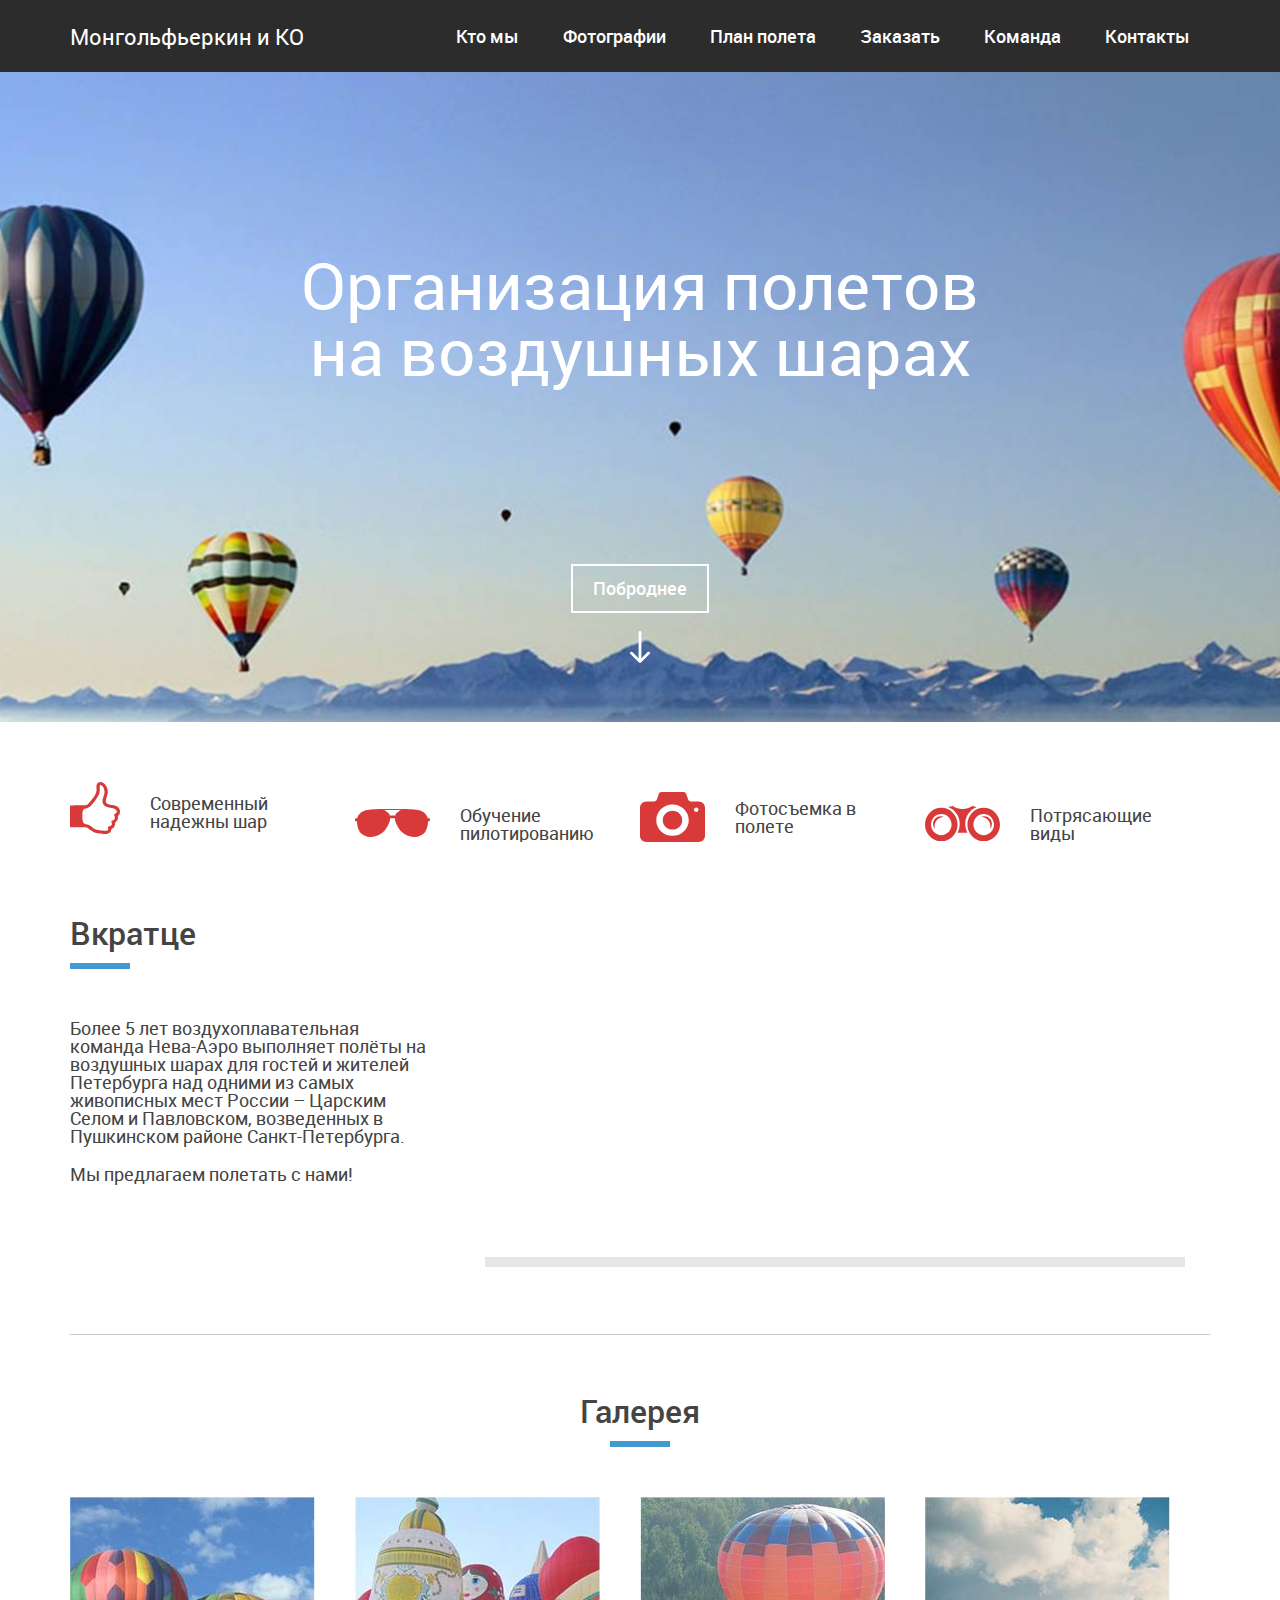
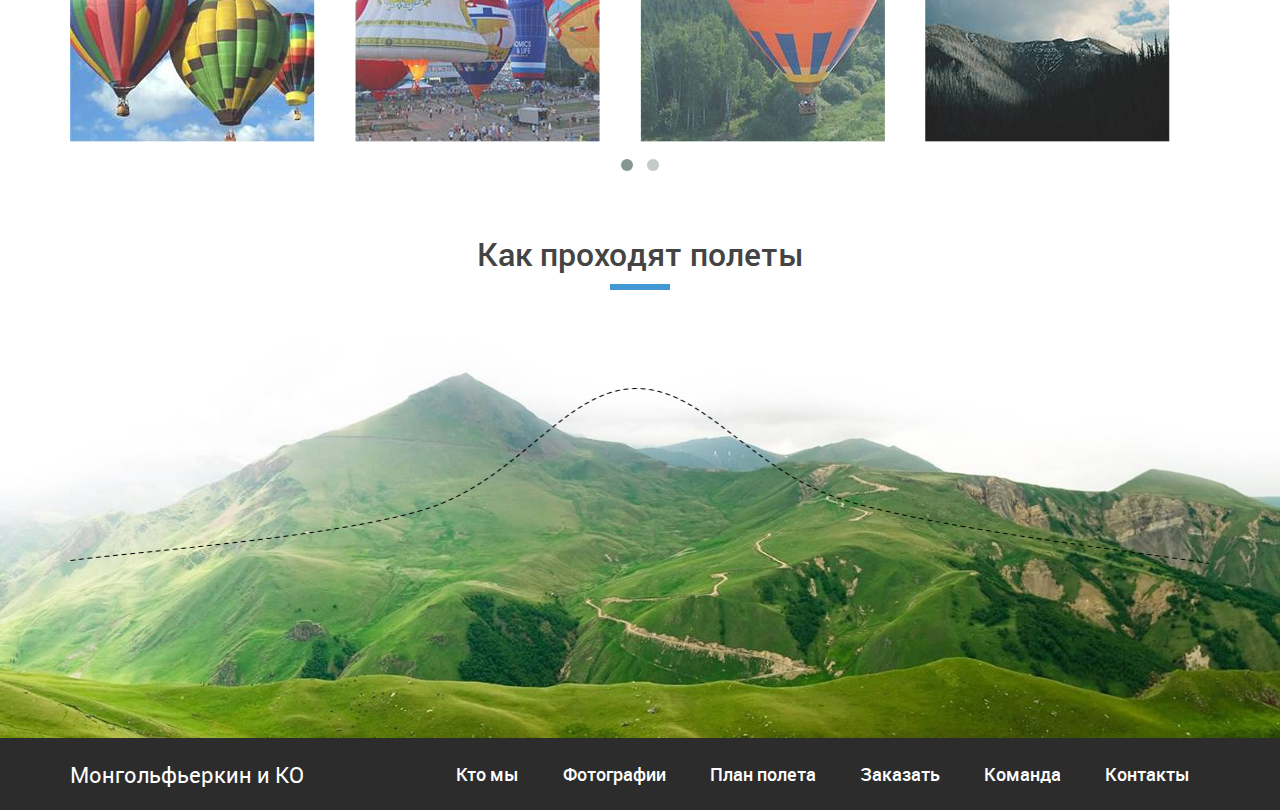
==== aerostat_Minin 605/html/index.html @ 285baaf8 "аэростат" ====
<!DOCTYPE html>
<html lang="en">
  <head>
    <meta charset="UTF-8"/>
    <title>Монгольфьеркин и КО</title>
    <link rel="stylesheet" href="css/reset.css"/>
    <link rel="stylesheet" href="css/owl.carousel.css"/>
    <link rel="stylesheet" href="css/owl.theme.css"/>
    <link rel="stylesheet" href="css/style.css"/>
  </head>
  <body>
    <header class="header">
      <div class="container clearfix"><a href="" class="logo">Монгольфьеркин и КО</a>
        <nav class="navigation pull-right">
          <ul>
            <li><a id="we" href="#">Кто мы</a></li>
            <li><a id="foto" href="#">Фотографии</a></li>
            <li><a id="plan" href="#">План полета</a></li>
            <li><a id="get" href="#">Заказать</a></li>
            <li><a id="team" href="#">Команда</a></li>
            <li><a id="contacts" href="#">Контакты</a></li>
          </ul>
        </nav>
      </div>
    </header>
    <div class="subheader">
      <div class="container">
        <h1 class="h1-title">Организация полетов на воздушных шарах</h1><a id="sub-down" href="#" class="more">Поброднее</a>
      </div>
    </div>
    <div class="advantages">
      <div class="container clearfix">
        <div class="adv-item item-1">
          <p>Современный надежны шар</p>
        </div>
        <div class="adv-item item-2">
          <p>Обучение пилотированию</p>
        </div>
        <div class="adv-item item-3">
          <p>Фотосъемка в полете</p>
        </div>
        <div class="adv-item item-4">
          <p>Потрясающие виды</p>
        </div>
      </div>
    </div>
    <div class="container">
      <div class="short line">
        <div class="row">
          <div class="grid-4">
            <h2 class="h2-title">Вкратце</h2>
            <p>Более 5 лет воздухоплавательная команда Нева-Аэро выполняет полёты на воздушных шарах для гостей и жителей Петербурга над одними из самых живописных мест России – Царским Селом и Павловском, возведенных в Пушкинском районе Санкт-Петербурга. </p>
            <p>Мы предлагаем полетать с нами!</p>
          </div>
          <div class="grid-8">
            <div class="video">
              <iframe src="https://www.youtube.com/embed/Yv3ikKhyzKM?rel=0&amp;amp;controls=0&amp;amp;showinfo=0" frameborder="0" allowfullscreen="allowfullscreen"></iframe>
            </div>
          </div>
        </div>
      </div>
    </div>
    <div class="gallery">
      <div class="container clearfix">
        <h2 class="h2-title t-center">Галерея</h2>
        <div id="owl-carousel" class="owl-carousel">
          <div><img src="img/gallery-1.jpg" alt="gallery-1"/></div>
          <div><img src="img/gallery-2.jpg" alt="gallery-2"/></div>
          <div><img src="img/gallery-3.jpg" alt="gallery-3"/></div>
          <div><img src="img/gallery-4.jpg" alt="gallery-4"/></div>
          <div><img src="img/gallery-1.jpg" alt="gallery-1"/></div>
          <div><img src="img/gallery-2.jpg" alt="gallery-2"/></div>
          <div><img src="img/gallery-3.jpg" alt="gallery-3"/></div>
          <div><img src="img/gallery-4.jpg" alt="gallery-4"/></div>
        </div>
      </div>
    </div>
    <div class="get">
      <div class="container clearfix">
        <h2 class="h2-title t-center">Как проходят полеты</h2>
        <div class="get-body"></div>
      </div>
    </div>
    <footer class="footer">
      <div class="container clearfix"><a href="" class="logo">Монгольфьеркин и КО</a>
        <nav class="navigation pull-right">
          <ul>
            <li><a id="we" href="#">Кто мы</a></li>
            <li><a id="foto" href="#">Фотографии</a></li>
            <li><a id="plan" href="#">План полета</a></li>
            <li><a id="get" href="#">Заказать</a></li>
            <li><a id="team" href="#">Команда</a></li>
            <li><a id="contacts" href="#">Контакты</a></li>
          </ul>
        </nav>
      </div>
    </footer>
    <script src="js/jquery-2.1.4.js"></script>
    <script src="js/owl.carousel.js"></script>
    <script src="js/my-script.js"></script>
  </body>
</html>
---- aerostat_Minin 605/html/css/style.css ----
@font-face{font-family:'robotomedium';src:url('fonts/roboto-medium-webfont.eot');src:url('fonts/roboto-medium-webfont.eot?#iefix') format('embedded-opentype'),url('fonts/roboto-medium-webfont.woff2') format('woff2'),url('fonts/roboto-medium-webfont.woff') format('woff'),url('fonts/roboto-medium-webfont.ttf') format('truetype');font-weight:normal;font-style:normal}@font-face{font-family:'robotoregular';src:url('fonts/roboto-regular-webfont.eot');src:url('fonts/roboto-regular-webfont.eot?#iefix') format('embedded-opentype'),url('fonts/roboto-regular-webfont.woff2') format('woff2'),url('fonts/roboto-regular-webfont.woff') format('woff'),url('fonts/roboto-regular-webfont.ttf') format('truetype');font-weight:normal;font-style:normal}[class*="grid-"]{float:left;padding:15px;box-sizing:border-box}.row{margin-left:-15px;margin-right:-15px}.row:after,.clearfix:after{content:"";display:block;clear:both}.display-block{display:block}.pull-right{float:right}.pull-left{float:left}.text-right{text-align:right}.text-center{text-align:center}.inline-block{display:inline-block}.inline{display:inline}.table{display:table}.container{width:1140px;margin:0 auto}.grid-1{width:8.33%}.grid-2{width:16.66%}.grid-3{width:25%}.grid-4{width:33.33%}.grid-5{width:41.66%}.grid-6{width:50%}.grid-7{width:58.33%}.grid-8{width:66.66%}.grid-9{width:75%}.grid-10{width:83.11%}.grid-11{width:91.66%}.grid-12{width:100%}.bold{font-family:robotomedium,sans-serif;font-weight:400}.regular{font-family:robotoregular,sans-serif;font-weight:normal}.box-border{-ms-box-sizing:border-box;box-sizing:border-box}.h2-title{font-family:robotomedium,sans-serif;font-weight:400;font-size:32px;position:relative;padding-bottom:20px;margin-bottom:50px}.h2-title:after{content:'';display:inline-block;width:60px;height:6px;background-color:#4399d4;position:absolute;bottom:0;left:0}.t-center{text-align:center}.t-center:after{right:0;margin:0 auto}body{font-family:robotoregular,sans-serif;font-weight:normal;color:#444}.header,.footer{line-height:70px;background-color:#2c2c2c}.header a,.footer a{display:inline-block;vertical-align:middle;color:#fff;text-decoration:none}.header .logo,.footer .logo{font-size:22px}.header .navigation ul li,.footer .navigation ul li{display:inline-block}.header .navigation a,.footer .navigation a{display:inline-block;font-size:18px;line-height:45px;padding:0 20px;font-family:robotomedium,sans-serif;font-weight:400}.header .navigation a:hover,.footer .navigation a:hover{outline:2px solid #fff}.subheader{background-image:url(../img/bg-subheader.jpg);background-size:cover;background-position:top center;min-height:650px;text-align:center;position:relative;margin-bottom:60px}.subheader .h1-title{font-size:66px;color:#fff;padding:180px 200px}.subheader .more{color:#fff;text-decoration:none;display:inline-block;font-size:18px;line-height:45px;padding:0 20px;margin-bottom:100px;border:2px solid #fff;position:relative;font-family:robotomedium,sans-serif;font-weight:400}.subheader .more:after{position:absolute;content:'';display:inline-block;background-size:100%;background-image:url(../img/icon-strelka.svg);background-repeat:no-repeat;height:40px;width:20px;left:0;right:0;margin:0 auto;bottom:-60px}.advantages{font-size:0;padding:0 0 60px}.adv-item{width:25%;-ms-box-sizing:border-box;box-sizing:border-box;display:inline-block;background-repeat:no-repeat;position:relative;overflow:hidden}.adv-item:last-of-type{margin-right:0}.adv-item:before{display:inline-block;content:'';background-size:100%;background-repeat:no-repeat;vertical-align:middle}.adv-item p{display:inline-block;vertical-align:middle;font-size:18px;width:50%;padding-left:30px}.item-1:before{background-image:url(../img/icon-adv-1.svg);width:50px;height:60px}.item-2:before{background-image:url(../img/icon-adv-2.svg);width:75px;height:30px}.item-3:before{background-image:url(../img/icon-adv-3.svg);width:65px;height:50px}.item-4:before{background-image:url(../img/icon-adv-4.svg);width:75px;height:35px}.short{border-bottom:1px solid #ccc;padding-bottom:60px;margin-bottom:60px}.short p{font-size:18px;padding-bottom:20px}.video{position:relative}.video iframe{display:inline-block;width:100%;height:340px}.video:after{content:'';display:inline-block;width:700px;height:10px;background-color:#e6e6e6;position:absolute;bottom:-8px;left:0;right:0;margin:0 auto}.gallery{padding-bottom:60px}.gallery img{width:245px;height:245px}.get{min-height:500px;width:100%;background-image:url(../img/bg-get.jpg);background-position:50% 100px;background-repeat:no-repeat;background-size:100%;position:relative}.get:after{content:'';display:inline-block;background-image:url(../img/bg-line.png);width:1140px;height:176px;position:absolute;top:150px;left:0;right:0;margin:0 auto}
/*# sourceMappingURL=style.css.map */
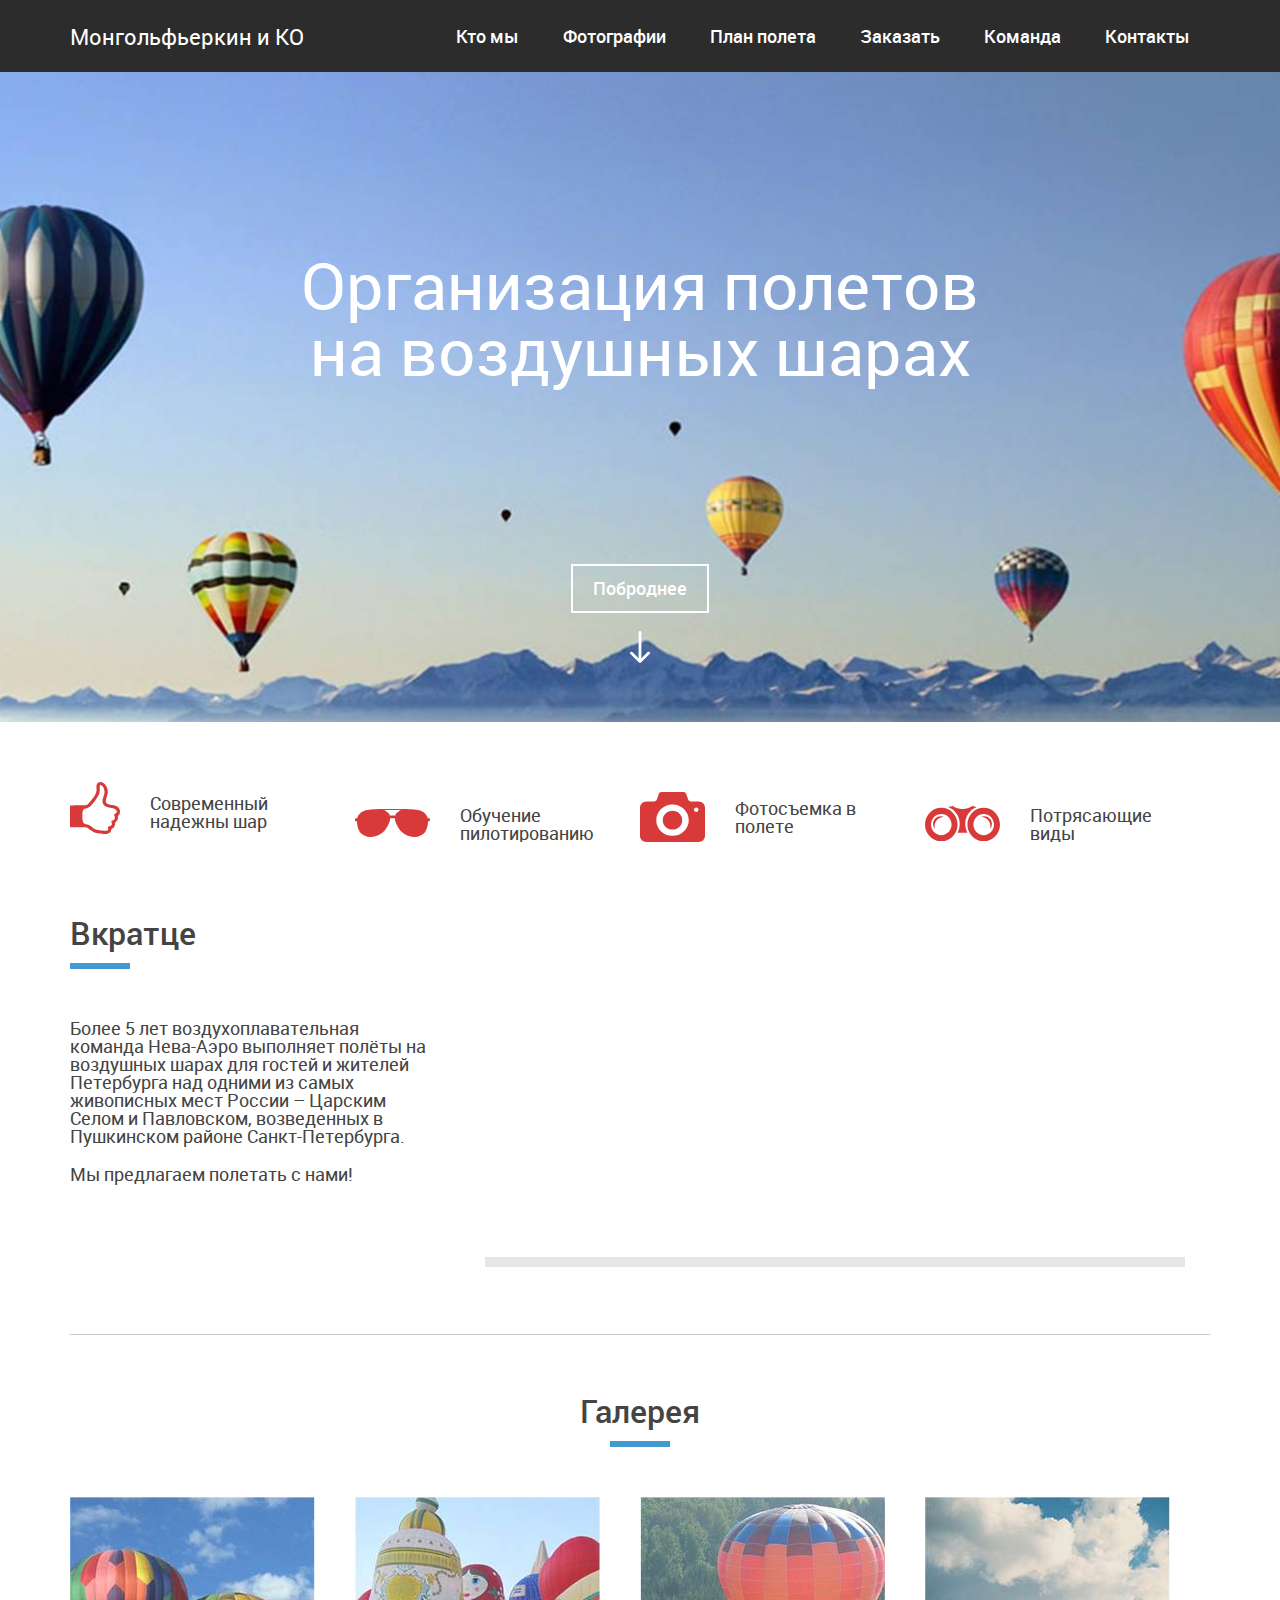
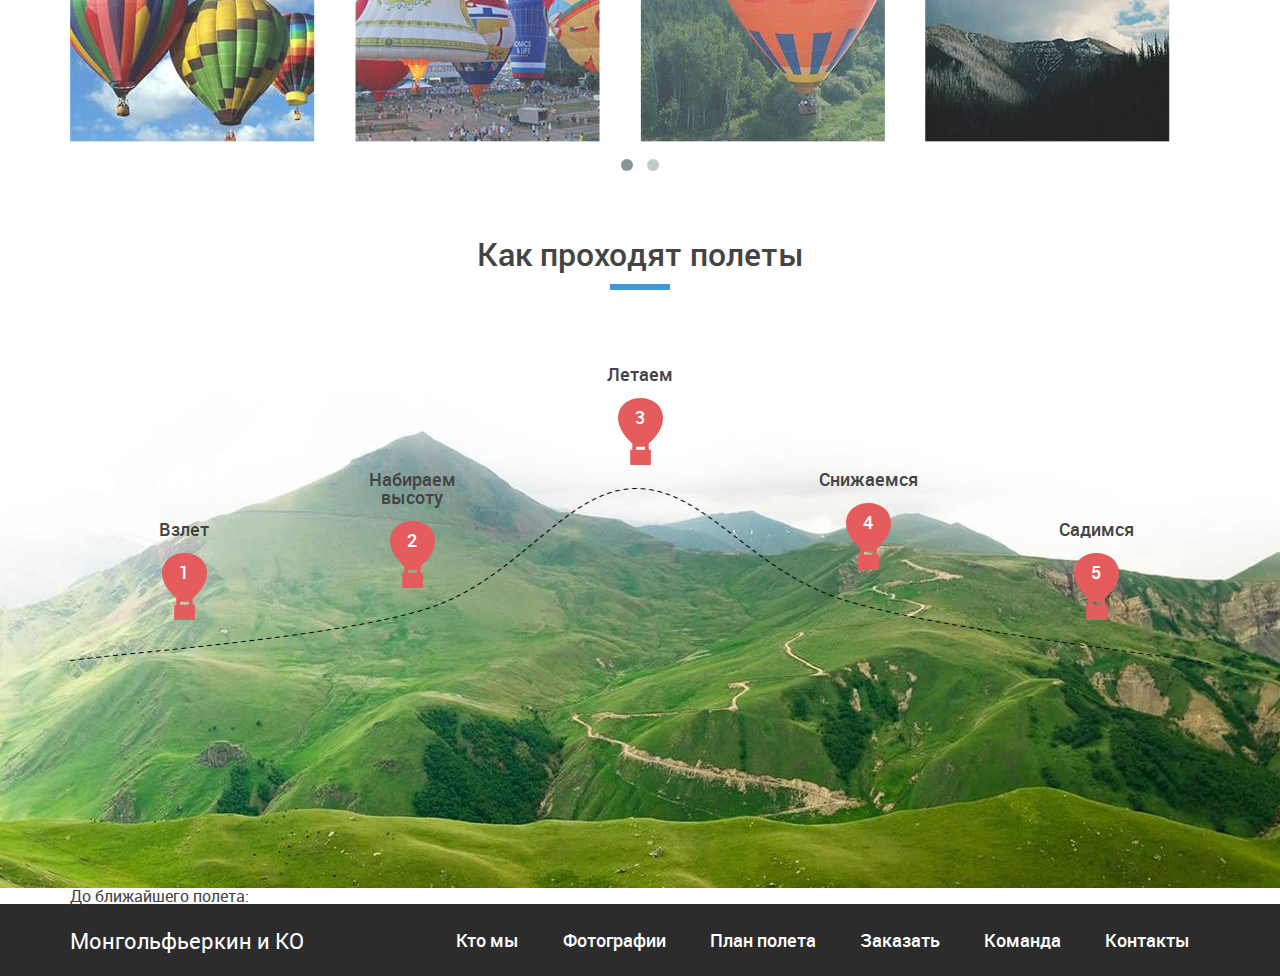
==== commit 1e7d3963: "Аэростат в работе" ====
--- a/aerostat_Minin 605/html/index.html
+++ b/aerostat_Minin 605/html/index.html
@@ -78,7 +78,36 @@
     <div class="get">
       <div class="container clearfix">
         <h2 class="h2-title t-center">Как проходят полеты</h2>
-        <div class="get-body"></div>
+        <div class="get-balon">
+          <ul>
+            <li>
+              <p>Взлет</p>
+              <p class="balon">1</p>
+            </li>
+            <li>
+              <p>Набираем высоту</p>
+              <p class="balon">2</p>
+            </li>
+            <li>
+              <p>Летаем</p>
+              <p class="balon">3</p>
+            </li>
+            <li>
+              <p>Снижаемся</p>
+              <p class="balon">4</p>
+            </li>
+            <li>
+              <p>Садимся</p>
+              <p class="balon">5</p>
+            </li>
+          </ul>
+        </div>
+      </div>
+    </div>
+    <div class="count">
+      <div class="container clearfix">
+        <h2 class="h2-count pull-left">До ближайшего полета:</h2>
+        <div id="count" class="count-end pull-right"></div>
       </div>
     </div>
     <footer class="footer">
--- a/aerostat_Minin 605/html/css/style.css
+++ b/aerostat_Minin 605/html/css/style.css
@@ -1,2 +1,2 @@
-@font-face{font-family:'robotomedium';src:url('fonts/roboto-medium-webfont.eot');src:url('fonts/roboto-medium-webfont.eot?#iefix') format('embedded-opentype'),url('fonts/roboto-medium-webfont.woff2') format('woff2'),url('fonts/roboto-medium-webfont.woff') format('woff'),url('fonts/roboto-medium-webfont.ttf') format('truetype');font-weight:normal;font-style:normal}@font-face{font-family:'robotoregular';src:url('fonts/roboto-regular-webfont.eot');src:url('fonts/roboto-regular-webfont.eot?#iefix') format('embedded-opentype'),url('fonts/roboto-regular-webfont.woff2') format('woff2'),url('fonts/roboto-regular-webfont.woff') format('woff'),url('fonts/roboto-regular-webfont.ttf') format('truetype');font-weight:normal;font-style:normal}[class*="grid-"]{float:left;padding:15px;box-sizing:border-box}.row{margin-left:-15px;margin-right:-15px}.row:after,.clearfix:after{content:"";display:block;clear:both}.display-block{display:block}.pull-right{float:right}.pull-left{float:left}.text-right{text-align:right}.text-center{text-align:center}.inline-block{display:inline-block}.inline{display:inline}.table{display:table}.container{width:1140px;margin:0 auto}.grid-1{width:8.33%}.grid-2{width:16.66%}.grid-3{width:25%}.grid-4{width:33.33%}.grid-5{width:41.66%}.grid-6{width:50%}.grid-7{width:58.33%}.grid-8{width:66.66%}.grid-9{width:75%}.grid-10{width:83.11%}.grid-11{width:91.66%}.grid-12{width:100%}.bold{font-family:robotomedium,sans-serif;font-weight:400}.regular{font-family:robotoregular,sans-serif;font-weight:normal}.box-border{-ms-box-sizing:border-box;box-sizing:border-box}.h2-title{font-family:robotomedium,sans-serif;font-weight:400;font-size:32px;position:relative;padding-bottom:20px;margin-bottom:50px}.h2-title:after{content:'';display:inline-block;width:60px;height:6px;background-color:#4399d4;position:absolute;bottom:0;left:0}.t-center{text-align:center}.t-center:after{right:0;margin:0 auto}body{font-family:robotoregular,sans-serif;font-weight:normal;color:#444}.header,.footer{line-height:70px;background-color:#2c2c2c}.header a,.footer a{display:inline-block;vertical-align:middle;color:#fff;text-decoration:none}.header .logo,.footer .logo{font-size:22px}.header .navigation ul li,.footer .navigation ul li{display:inline-block}.header .navigation a,.footer .navigation a{display:inline-block;font-size:18px;line-height:45px;padding:0 20px;font-family:robotomedium,sans-serif;font-weight:400}.header .navigation a:hover,.footer .navigation a:hover{outline:2px solid #fff}.subheader{background-image:url(../img/bg-subheader.jpg);background-size:cover;background-position:top center;min-height:650px;text-align:center;position:relative;margin-bottom:60px}.subheader .h1-title{font-size:66px;color:#fff;padding:180px 200px}.subheader .more{color:#fff;text-decoration:none;display:inline-block;font-size:18px;line-height:45px;padding:0 20px;margin-bottom:100px;border:2px solid #fff;position:relative;font-family:robotomedium,sans-serif;font-weight:400}.subheader .more:after{position:absolute;content:'';display:inline-block;background-size:100%;background-image:url(../img/icon-strelka.svg);background-repeat:no-repeat;height:40px;width:20px;left:0;right:0;margin:0 auto;bottom:-60px}.advantages{font-size:0;padding:0 0 60px}.adv-item{width:25%;-ms-box-sizing:border-box;box-sizing:border-box;display:inline-block;background-repeat:no-repeat;position:relative;overflow:hidden}.adv-item:last-of-type{margin-right:0}.adv-item:before{display:inline-block;content:'';background-size:100%;background-repeat:no-repeat;vertical-align:middle}.adv-item p{display:inline-block;vertical-align:middle;font-size:18px;width:50%;padding-left:30px}.item-1:before{background-image:url(../img/icon-adv-1.svg);width:50px;height:60px}.item-2:before{background-image:url(../img/icon-adv-2.svg);width:75px;height:30px}.item-3:before{background-image:url(../img/icon-adv-3.svg);width:65px;height:50px}.item-4:before{background-image:url(../img/icon-adv-4.svg);width:75px;height:35px}.short{border-bottom:1px solid #ccc;padding-bottom:60px;margin-bottom:60px}.short p{font-size:18px;padding-bottom:20px}.video{position:relative}.video iframe{display:inline-block;width:100%;height:340px}.video:after{content:'';display:inline-block;width:700px;height:10px;background-color:#e6e6e6;position:absolute;bottom:-8px;left:0;right:0;margin:0 auto}.gallery{padding-bottom:60px}.gallery img{width:245px;height:245px}.get{min-height:500px;width:100%;background-image:url(../img/bg-get.jpg);background-position:50% 100px;background-repeat:no-repeat;background-size:100%;position:relative}.get:after{content:'';display:inline-block;background-image:url(../img/bg-line.png);width:1140px;height:176px;position:absolute;top:150px;left:0;right:0;margin:0 auto}
+@font-face{font-family:'robotomedium';src:url('fonts/roboto-medium-webfont.eot');src:url('fonts/roboto-medium-webfont.eot?#iefix') format('embedded-opentype'),url('fonts/roboto-medium-webfont.woff2') format('woff2'),url('fonts/roboto-medium-webfont.woff') format('woff'),url('fonts/roboto-medium-webfont.ttf') format('truetype');font-weight:normal;font-style:normal}@font-face{font-family:'robotoregular';src:url('fonts/roboto-regular-webfont.eot');src:url('fonts/roboto-regular-webfont.eot?#iefix') format('embedded-opentype'),url('fonts/roboto-regular-webfont.woff2') format('woff2'),url('fonts/roboto-regular-webfont.woff') format('woff'),url('fonts/roboto-regular-webfont.ttf') format('truetype');font-weight:normal;font-style:normal}[class*="grid-"]{float:left;padding:15px;box-sizing:border-box}.row{margin-left:-15px;margin-right:-15px}.row:after,.clearfix:after{content:"";display:block;clear:both}.display-block{display:block}.pull-right{float:right}.pull-left{float:left}.text-right{text-align:right}.text-center{text-align:center}.inline-block{display:inline-block}.inline{display:inline}.table{display:table}.container{width:1140px;margin:0 auto}.grid-1{width:8.33%}.grid-2{width:16.66%}.grid-3{width:25%}.grid-4{width:33.33%}.grid-5{width:41.66%}.grid-6{width:50%}.grid-7{width:58.33%}.grid-8{width:66.66%}.grid-9{width:75%}.grid-10{width:83.11%}.grid-11{width:91.66%}.grid-12{width:100%}.bold{font-family:robotomedium,sans-serif;font-weight:400}.regular{font-family:robotoregular,sans-serif;font-weight:normal}.box-border{-ms-box-sizing:border-box;box-sizing:border-box}.h2-title{font-family:robotomedium,sans-serif;font-weight:400;font-size:32px;position:relative;padding-bottom:20px;margin-bottom:50px}.h2-title:after{content:'';display:inline-block;width:60px;height:6px;background-color:#4399d4;position:absolute;bottom:0;left:0}.t-center{text-align:center}.t-center:after{right:0;margin:0 auto}body{font-family:robotoregular,sans-serif;font-weight:normal;color:#444}.header,.footer{line-height:70px;background-color:#2c2c2c}.header a,.footer a{display:inline-block;vertical-align:middle;color:#fff;text-decoration:none}.header .logo,.footer .logo{font-size:22px}.header .navigation ul li,.footer .navigation ul li{display:inline-block}.header .navigation a,.footer .navigation a{display:inline-block;font-size:18px;line-height:45px;padding:0 20px;font-family:robotomedium,sans-serif;font-weight:400}.header .navigation a:hover,.footer .navigation a:hover{outline:2px solid #fff}.subheader{background-image:url(../img/bg-subheader.jpg);background-size:cover;background-position:top center;min-height:650px;text-align:center;position:relative;margin-bottom:60px}.subheader .h1-title{font-size:66px;color:#fff;padding:180px 200px}.subheader .more{color:#fff;text-decoration:none;display:inline-block;font-size:18px;line-height:45px;padding:0 20px;margin-bottom:100px;border:2px solid #fff;position:relative;font-family:robotomedium,sans-serif;font-weight:400}.subheader .more:after{position:absolute;content:'';display:inline-block;background-size:100%;background-image:url(../img/icon-strelka.svg);background-repeat:no-repeat;height:40px;width:20px;left:0;right:0;margin:0 auto;bottom:-60px}.advantages{font-size:0;padding:0 0 60px}.adv-item{width:25%;-ms-box-sizing:border-box;box-sizing:border-box;display:inline-block;background-repeat:no-repeat;position:relative;overflow:hidden}.adv-item:last-of-type{margin-right:0}.adv-item:before{display:inline-block;content:'';background-size:100%;background-repeat:no-repeat;vertical-align:middle}.adv-item p{display:inline-block;vertical-align:middle;font-size:18px;width:50%;padding-left:30px}.item-1:before{background-image:url(../img/icon-adv-1.svg);width:50px;height:60px}.item-2:before{background-image:url(../img/icon-adv-2.svg);width:75px;height:30px}.item-3:before{background-image:url(../img/icon-adv-3.svg);width:65px;height:50px}.item-4:before{background-image:url(../img/icon-adv-4.svg);width:75px;height:35px}.short{border-bottom:1px solid #ccc;padding-bottom:60px;margin-bottom:60px}.short p{font-size:18px;padding-bottom:20px}.video{position:relative}.video iframe{display:inline-block;width:100%;height:340px}.video:after{content:'';display:inline-block;width:700px;height:10px;background-color:#e6e6e6;position:absolute;bottom:-8px;left:0;right:0;margin:0 auto}.gallery{padding-bottom:60px}.gallery img{width:245px;height:245px}.get{font-family:robotomedium,sans-serif;font-weight:400;height:650px;width:100%;background-image:url(../img/bg-get.jpg);background-position:50% 150px;background-repeat:no-repeat;position:relative}.get:after{content:'';display:inline-block;background-image:url(../img/bg-line.png);width:1140px;height:176px;position:absolute;top:250px;left:0;right:0;margin:0 auto}.get-balon{font-size:0}.get-balon ul{background-color:green}.get-balon ul li{display:block;float:left;width:20%;text-align:center;-ms-box-sizing:border-box;box-sizing:border-box;font-size:18px;padding:0 40px;height:200px}.get-balon ul li:nth-child(4n+1){margin-top:180px}.get-balon ul li:nth-child(2n+2){margin-top:130px}.get-balon ul li:nth-child(3){margin-top:25px}.get-balon ul li p:first-child{padding-bottom:15px}.get-balon ul li .balon{background-image:url(../img/icon-balon.svg);background-repeat:no-repeat;background-size:100%;width:45px;height:65px;color:#fff;padding-top:10px;margin:0 auto}
 /*# sourceMappingURL=style.css.map */